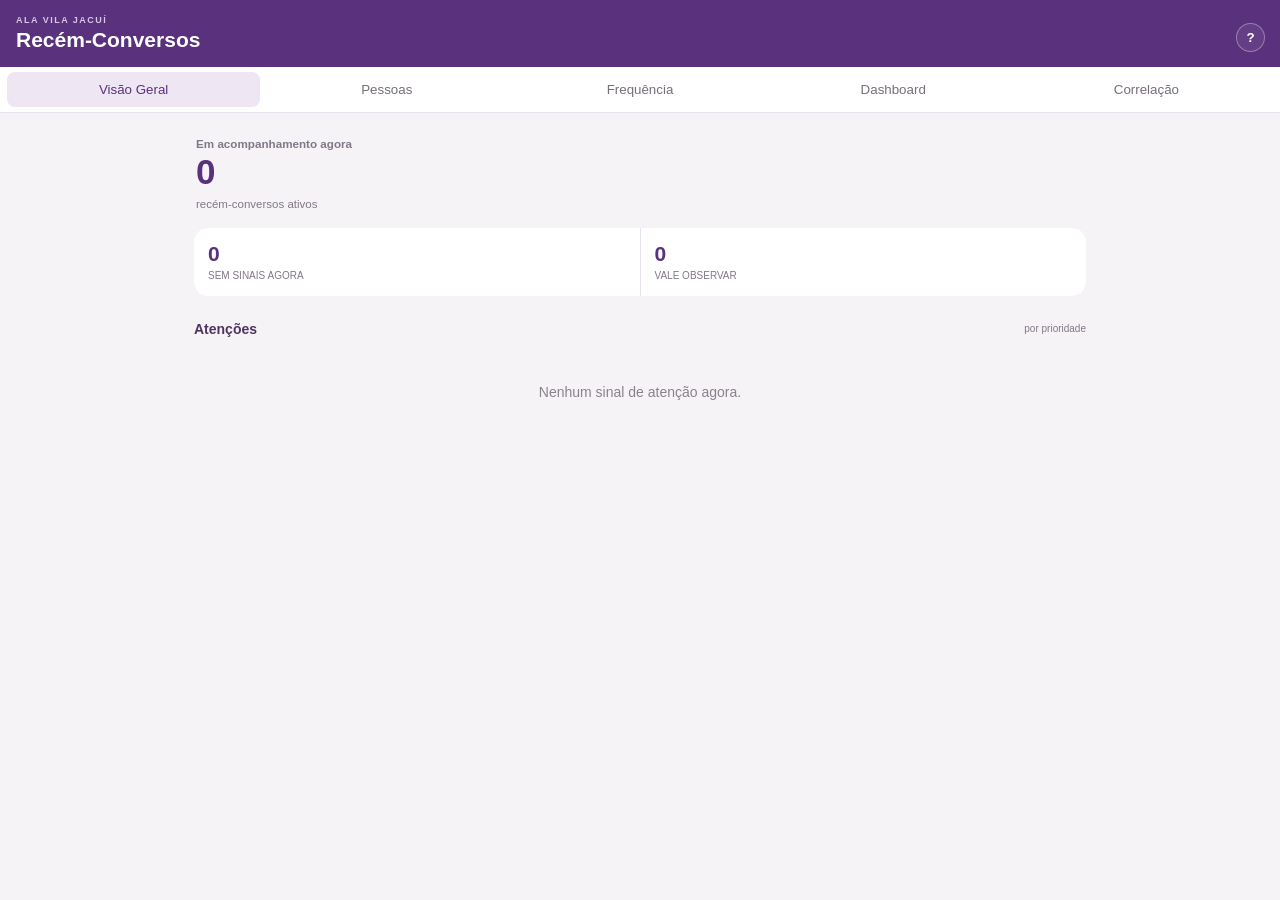
==== app.html @ f85d3e99 "Refresh optimized missionary correlation" ====
<!doctype html><html lang="pt-BR"><head><meta charset="utf-8"><meta name="viewport" content="width=device-width,initial-scale=1,viewport-fit=cover"><title>Vila Jacuí</title><style>:root{--p:#59317c;--p2:#76509a;--ink:#211a26;--muted:#817786;--bg:#f6f3f7;--line:#e9e2ec;--soft:#eee6f3}*{box-sizing:border-box;-webkit-tap-highlight-color:transparent}body{margin:0;color:var(--ink);background:var(--bg);font:14px -apple-system,BlinkMacSystemFont,"SF Pro Text","Segoe UI",sans-serif}.head{position:relative;background:var(--p);color:#fff;padding:calc(15px + env(safe-area-inset-top)) 52px 15px 16px}.ey{font-size:9px;letter-spacing:1.5px;color:#d9c6e8;font-weight:800}.head h1{font-size:21px;margin:3px 0 0}.helpBtn{position:absolute;right:15px;bottom:15px;width:29px;height:29px;border:1px solid #ffffff55;border-radius:50%;background:#ffffff12;color:#fff;font-weight:800}.nav{position:sticky;top:0;z-index:20;display:grid;grid-template-columns:repeat(4,1fr);padding:5px 7px;background:#fffffff2;border-bottom:1px solid var(--line);backdrop-filter:blur(18px)}.nav button{border:0;background:transparent;color:#776d7b;padding:10px 2px;border-radius:8px;font:700 10.5px inherit}.nav button.on{color:var(--p);background:var(--soft)}main{width:min(920px,100%);margin:auto;padding:17px 14px 54px}.view{display:none}.view.on{display:block}.hero{padding:7px 2px 17px}.hero small{display:block;color:var(--muted);font-weight:650}.hero b{display:block;color:var(--p);font-size:35px;line-height:1.05;margin:4px 0}.hero span,.sub{color:var(--muted);font-size:11.5px}.quick{display:grid;grid-template-columns:1fr 1fr;gap:1px;background:var(--line);border-radius:14px;overflow:hidden;margin-bottom:25px}.quick div{background:#fff;padding:14px}.quick b{display:block;color:var(--p);font-size:21px}.quick span{font-size:10px;color:var(--muted)}.title{display:flex;align-items:flex-end;justify-content:space-between;gap:12px;margin:5px 0 14px}.title h2{margin:0;color:var(--p);font-size:24px}.primary,.secondary{border:0;border-radius:10px;padding:11px 14px;font-weight:750}.primary{background:var(--p);color:#fff}.secondary{background:var(--soft);color:var(--p)}.section{margin:25px 0}.sectionHead{display:flex;justify-content:space-between;align-items:center;margin-bottom:9px}.sectionHead h3{font-size:14px;color:#4e345f;margin:0}.sectionHead span{font-size:10px;color:var(--muted)}.attCat{border-top:1px solid var(--line);background:#fff}.attCat:last-child{border-bottom:1px solid var(--line)}.attCat summary{list-style:none;display:flex;align-items:center;justify-content:space-between;padding:13px 11px}.attCat summary::-webkit-details-marker{display:none}.catLeft{display:flex;align-items:center;gap:10px}.catIcon{width:26px;height:26px;border-radius:8px;background:var(--soft);display:grid;place-items:center;color:var(--p);font-size:12px;font-weight:800}.catName{font-weight:750}.catCount{font-size:11px;color:var(--muted)}.attRow{padding:11px 12px 11px 48px;border-top:1px solid #f0ebf2}.attRow b{display:block;font-size:12px}.attRow span{font-size:10.5px;color:#79588e}.search{display:grid;grid-template-columns:1fr 170px;gap:8px;margin-bottom:11px}.search input,.search select,.form input,.form select,.control select{width:100%;border:1px solid #e4dce8;background:#fff;border-radius:10px;min-height:46px;padding:10px 12px;font-size:16px}.people,.freqList{background:#fff;border-radius:14px;overflow:hidden}.person{display:flex;align-items:center;gap:11px;padding:12px;border-bottom:1px solid #f0ebf2}.avatar{width:38px;height:38px;flex:0 0 38px;border-radius:50%;background:var(--soft);color:var(--p);display:grid;place-items:center;font-weight:800;font-size:12px}.personMain{flex:1}.personMain b{display:block}.personMain span{font-size:10.5px;color:var(--muted)}.badge{display:inline-block;margin-top:5px;font-size:9px;padding:3px 6px;border-radius:6px;background:#f3eef6;color:#684b78}.badge.att{background:#f6efe4;color:#805d24}.go{color:#8d7998;font-size:20px}.empty{text-align:center;color:#8a818d;padding:38px 10px}.profileHead{display:flex;align-items:center;gap:13px;padding-bottom:16px}.profileAvatar{width:54px;height:54px;border-radius:50%;background:var(--p);color:#fff;display:grid;place-items:center;font-weight:800;font-size:16px}.profileHead h2{margin:0;color:var(--p);font-size:23px}.profileHead .secondary{margin-left:auto}.freqStrip{display:flex;gap:7px;padding:13px 0;border-top:1px solid var(--line);border-bottom:1px solid var(--line);overflow:auto}.day{min-width:42px;text-align:center}.day small{display:block;font-size:8px;color:var(--muted);margin-bottom:5px}.dot{width:27px;height:27px;margin:auto;border-radius:50%;display:grid;place-items:center;font-size:11px;font-weight:800;background:#eee9f0;color:#8d8490}.dot.y{background:#e8f2eb;color:#34704a}.dot.n{background:#f6eaea;color:#9b4c4c}.row{display:flex;justify-content:space-between;gap:16px;padding:12px 2px;border-bottom:1px solid var(--line);font-size:12px}.row span{color:#7c7280}.form{display:grid;grid-template-columns:1fr 1fr;gap:13px}.field.full{grid-column:1/-1}.field label,.control label{display:block;font-size:10.5px;color:#625668;font-weight:700;margin-bottom:6px}.never{display:flex;gap:8px;align-items:center;margin-top:8px;font-size:11px;color:#604a6c}.never input{width:18px!important;min-height:0!important;height:18px}.actions{grid-column:1/-1;display:flex;gap:8px}.seg{display:grid;grid-template-columns:1fr 1fr;background:#eae3ee;border-radius:10px;padding:3px;margin-bottom:13px}.seg button{border:0;background:transparent;border-radius:8px;padding:9px;color:#6e6472;font-weight:700}.seg button.on{background:#fff;color:var(--p)}.bulk{display:flex;gap:6px;overflow:auto;margin:9px 0}.bulk button{white-space:nowrap;border:0;border-radius:8px;padding:8px 10px;background:var(--soft);color:var(--p);font-weight:700;font-size:10px}.freqPerson{background:#fff;border-bottom:1px solid #f0ebf2;padding:11px 12px}.freqHead{display:flex;align-items:center;gap:9px}.freqHead input{width:18px;height:18px;accent-color:var(--p)}.freqName{flex:1}.freqName b{display:block}.freqName span{font-size:10px;color:var(--muted)}.toggle{display:flex;gap:5px}.toggle button{border:1px solid var(--line);background:#fff;border-radius:8px;padding:7px 9px;color:#655a69;font-size:10px}.toggle button.on{background:var(--soft);color:var(--p);font-weight:800}.freqSave{position:sticky;bottom:7px;padding:7px;background:#f6f3f7ed;border-radius:12px}.freqSave button{width:100%}.analysisHero{display:grid;grid-template-columns:1.2fr .8fr;background:var(--p);color:#fff;border-radius:15px;overflow:hidden;margin-bottom:14px}.analysisHero>div{padding:17px}.analysisHero>div+div{background:#ffffff12}.analysisHero small{font-size:9px;color:#ddcbea}.analysisHero b{display:block;font-size:27px;margin:4px 0}.compare{background:#fff;border-radius:14px;overflow:hidden}.compareRow{display:grid;grid-template-columns:minmax(120px,1fr) 1.2fr;gap:12px;padding:12px;border-bottom:1px solid var(--line);align-items:center}.compareRow b{font-size:11px}.compareRow small{display:block;color:var(--muted);font-size:9px}.barWrap{display:grid;grid-template-columns:1fr 35px;gap:7px;align-items:center}.bar{height:7px;background:#eee8f1;border-radius:7px;overflow:hidden}.bar i{display:block;height:100%;background:var(--p2)}.barWrap strong{font-size:11px;color:var(--p);text-align:right}.trend{margin-top:14px;background:#fff;border-radius:14px;padding:14px}.trend h3{margin:0 0 14px;color:#4e345f;font-size:13px}.chart{height:120px;display:flex;align-items:flex-end;gap:7px;border-bottom:1px solid var(--line)}.col{flex:1;text-align:center}.col i{display:block;width:100%;max-width:34px;margin:auto;background:var(--p2);border-radius:6px 6px 0 0;min-height:3px}.col small{display:block;font-size:8px;color:var(--muted);padding:5px 0}.help p{line-height:1.55;color:#706775}.back{border:0;background:none;color:var(--p);padding:0 0 12px;font-weight:750}@media(max-width:620px){main{padding:14px 12px 46px}.search,.form{grid-template-columns:1fr}.field.full,.actions{grid-column:1}.analysisHero{grid-template-columns:1fr}.compareRow{grid-template-columns:110px 1fr}.actions{position:sticky;bottom:7px;padding:7px;background:#f6f3f7ee}}</style></head><body><header class="head"><div class="ey">ALA VILA JACUÍ</div><h1>Recém-Conversos</h1><button class="helpBtn" onclick="show('help')">?</button></header><nav class="nav"><button data-v="overview" class="on">Visão Geral</button><button data-v="people">Pessoas</button><button data-v="freq">Frequência</button><button data-v="dashboard">Dashboard</button></nav><main><section id="overview" class="view on"></section><section id="people" class="view"></section><section id="freq" class="view"></section><section id="dashboard" class="view"></section><section id="help" class="view help"><div class="title"><div><h2>Como usar</h2><p class="sub">Informação para apoiar a correlação, sem criar uma nova lista de tarefas.</p></div></div><p><b>Visão Geral</b> reúne os sinais de atenção. <b>Pessoas</b> mostra o acompanhamento individual. <b>Frequência</b> registra domingos e templo. <b>Dashboard</b> compara os dados gerais e por organização.</p></section></main><script>const K='vjConversos',ORGS=['Quórum de Élderes','Sociedade de Socorro','Rapazes','Moças','Primária'],MONTHS=['Janeiro','Fevereiro','Março','Abril','Maio','Junho','Julho','Agosto','Setembro','Outubro','Novembro','Dezembro'],FIRST='2026-07-05';let data=[],view='overview',freqMode='sunday';const $=s=>document.querySelector(s),esc=s=>String(s??'').replace(/[&<>"']/g,c=>({'&':'&amp;','<':'&lt;','>':'&gt;','"':'&quot;',"'":'&#39;'}[c]));function load(){try{data=JSON.parse(localStorage.getItem(K)||'[]')}catch{data=[]}}function save(){localStorage.setItem(K,JSON.stringify(data));window.dispatchEvent(new StorageEvent('storage',{key:K,newValue:JSON.stringify(data)}))}function active(){return data.filter(x=>(x.statusMembro||'Ativo')==='Ativo')}function initials(n){return String(n||'?').trim().split(/\s+/).slice(0,2).map(x=>x[0]).join('').toUpperCase()}function sundays(){let a=[],d=new Date(FIRST+'T12:00:00'),now=new Date();while(d<=now){a.push(d.toISOString().slice(0,10));d.setDate(d.getDate()+7)}return a.reverse()}function months(){let a=[],d=new Date(2026,6,1),now=new Date();while(d<=now){a.push(`${d.getFullYear()}-${String(d.getMonth()+1).padStart(2,'0')}`);d.setMonth(d.getMonth()+1)}return a.reverse()}function fmt(s){let [y,m,d]=s.split('-');return`${d}/${m}`}function absence(x){let n=0;for(let s of sundays()){let v=x.frequencia?.[s];if(v==='Faltou')n++;else break}return n}function overdue(x){if(x.nuncaEntrevistado||!x.ultimaEntrevista)return true;return(Date.now()-new Date(x.ultimaEntrevista+'T12:00:00'))/864e5>14}function cats(x){let a=[],n=absence(x);if(n>=2)a.push(['Ausências',`${n} domingos seguidos sem vir`,'A']);if(x.ministradores==='Não possui')a.push(['Ministrador/amigo','Sem ministradores/amigos','M']);if(overdue(x))a.push(['Entrevista/visita',x.nuncaEntrevistado||!x.ultimaEntrevista?'Sem entrevista/visita registrada':'Entrevista/visita há mais de 14 dias','E']);if(x.recomendacao==='Não possui')a.push(['Recomendação','Ainda não possui recomendação','R']);if(x.sacerdocio==='Não recebeu')a.push(['Sacerdócio','Ainda não recebeu o sacerdócio','S']);if(x.chamado==='Não possui')a.push(['Chamado','Ainda não possui chamado','C']);if(x.bencaoPatriarcal==='Não')a.push(['Bênção patriarcal','Ainda não recebeu a bênção patriarcal','B']);return a}function show(v,render=true){view=v;document.querySelectorAll('.view').forEach(x=>x.classList.toggle('on',x.id===v));document.querySelectorAll('.nav button').forEach(x=>x.classList.toggle('on',x.dataset.v===v));if(!render)return;if(v==='overview')renderOverview();if(v==='people')renderPeople();if(v==='freq')renderFreq();if(v==='dashboard')renderDashboard()}document.querySelectorAll('.nav button').forEach(b=>b.onclick=()=>show(b.dataset.v));function renderOverview(){let a=active(),att=a.filter(x=>cats(x).length),order=['Ausências','Ministrador/amigo','Entrevista/visita','Recomendação','Sacerdócio','Chamado','Bênção patriarcal'];$('#overview').innerHTML=`<div class="hero"><small>Em acompanhamento agora</small><b>${a.length}</b><span>recém-conversos ativos</span></div><div class="quick"><div><b>${a.length-att.length}</b><span>SEM SINAIS AGORA</span></div><div><b>${att.length}</b><span>VALE OBSERVAR</span></div></div><div class="section"><div class="sectionHead"><h3>Atenções</h3><span>por prioridade</span></div>${order.map(cat=>{let rows=a.flatMap(x=>cats(x).filter(c=>c[0]===cat).map(c=>({x,c})));if(!rows.length)return'';return`<details class="attCat"><summary><div class="catLeft"><span class="catIcon">${rows[0].c[2]}</span><span class="catName">${cat}</span></div><span class="catCount">${rows.length} ›</span></summary>${rows.map(r=>`<div class="attRow" onclick="openPerson('${esc(r.x.id)}')"><b>${esc(r.x.nome)}</b><span>${esc(r.c[1])}</span></div>`).join('')}</details>`}).join('')||'<div class="empty">Nenhum sinal de atenção agora.</div>'}</div>`}function renderPeople(){$('#people').innerHTML=`<div class="title"><div><h2>Pessoas</h2><p class="sub">Consulte primeiro; edite quando necessário.</p></div><button class="primary" onclick="editPerson()">+ Adicionar</button></div><div class="search"><input id="find" placeholder="Buscar por nome"><select id="org"><option value="">Todas as organizações</option>${ORGS.map(x=>`<option>${x}</option>`).join('')}</select></div><div id="plist" class="people"></div>`;$('#find').oninput=drawList;$('#org').onchange=drawList;drawList()}function drawList(){let n=$('#find').value.toLowerCase(),o=$('#org').value,a=data.filter(x=>(!n||String(x.nome).toLowerCase().includes(n))&&(!o||x.organizacao===o));$('#plist').innerHTML=a.length?a.map(x=>`<div class="person" onclick="openPerson('${esc(x.id)}')"><div class="avatar">${initials(x.nome)}</div><div class="personMain"><b>${esc(x.nome)}</b><span>${esc(x.organizacao||'')}</span><br><i class="badge ${cats(x).length?'att':''}">${cats(x).length?'Vale observar':'Acompanhamento regular'}</i></div><span class="go">›</span></div>`).join(''):'<div class="empty">Nenhuma pessoa encontrada.</div>'}function freqStrip(x){return sundays().slice(0,6).reverse().map(s=>{let v=x.frequencia?.[s];return`<div class="day"><small>${fmt(s)}</small><span class="dot ${v==='Veio'?'y':v==='Faltou'?'n':''}">${v==='Veio'?'✓':v==='Faltou'?'—':'·'}</span></div>`}).join('')}function openPerson(id){let x=data.find(y=>String(y.id)===String(id));if(!x)return;show('people',false);$('#people').innerHTML=`<button class="back" onclick="renderPeople()">‹ Pessoas</button><div class="profileHead"><div class="profileAvatar">${initials(x.nome)}</div><div><h2>${esc(x.nome)}</h2><p class="sub">${esc(x.organizacao||'')}</p></div><button class="secondary" onclick="editPerson('${esc(x.id)}')">Editar</button></div><div class="sectionHead"><h3>Frequência recente</h3><span>últimos domingos</span></div><div class="freqStrip">${freqStrip(x)}</div><div>${[['Status',x.statusMembro||'Ativo'],['Última entrevista/visita',x.nuncaEntrevistado?'Ainda não realizada':x.ultimaEntrevista||'Sem registro'],['Sacerdócio',x.sacerdocio],['Recomendação para o templo',x.recomendacao],['Ministradores/amigos',x.ministradores],['Chamado',x.chamado],['Bênção patriarcal',x.bencaoPatriarcal]].map(r=>`<div class="row"><span>${r[0]}</span><b>${esc(r[1]||'—')}</b></div>`).join('')}</div>`}function sel(id,label,opts,val=''){return`<div class="field"><label>${label}</label><select id="${id}">${opts.map(o=>`<option ${o===val?'selected':''}>${o}</option>`).join('')}</select></div>`}function editPerson(id){let x=id?data.find(y=>String(y.id)===String(id)):null;show('people',false);$('#people').innerHTML=`<button class="back" onclick="renderPeople()">‹ Cancelar</button><div class="title"><div><h2>${x?'Editar pessoa':'Adicionar pessoa'}</h2></div></div><form class="form" id="pf"><div class="field full"><label>Nome completo</label><input id="pn" required value="${esc(x?.nome||'')}"></div>${sel('po','Organização',ORGS,x?.organizacao)}${sel('ps','Status',['Ativo','Inativo'],x?.statusMembro||'Ativo')}<div class="field"><label>Última entrevista/visita</label><input id="pi" type="date" value="${esc(x?.ultimaEntrevista||'')}"><label class="never"><input id="pnever" type="checkbox" ${x?.nuncaEntrevistado||(!x?.ultimaEntrevista)?'checked':''}> Ainda não foi entrevistado(a)/visitado(a)</label></div>${sel('pp','Sacerdócio',['Não se aplica','Recebeu','Não recebeu'],x?.sacerdocio)}${sel('pr','Recomendação para o templo',['Não se aplica','Possui','Não possui'],x?.recomendacao)}${sel('pm','Ministradores/amigos',['Não se aplica','Possui','Não possui'],x?.ministradores)}${sel('pc','Chamado',['Não se aplica','Possui','Não possui'],x?.chamado)}${sel('pb','Bênção patriarcal',['Não se aplica','Sim','Não'],x?.bencaoPatriarcal)}<div class="actions"><button class="primary">Salvar</button><button class="secondary" type="button" onclick="renderPeople()">Cancelar</button></div></form>`;let cb=$('#pnever'),dt=$('#pi');function st(){dt.disabled=cb.checked;if(cb.checked)dt.value=''}cb.onchange=st;dt.onchange=()=>{if(dt.value)cb.checked=false};st();$('#pf').onsubmit=e=>{e.preventDefault();let base=x?{...x}:{id:Date.now().toString(36)+Math.random().toString(36).slice(2,7),frequencia:{},visitaTemplo:{}};Object.assign(base,{nome:$('#pn').value.trim(),organizacao:$('#po').value,statusMembro:$('#ps').value,ultimaEntrevista:cb.checked?'':$('#pi').value,nuncaEntrevistado:cb.checked,sacerdocio:$('#pp').value,recomendacao:$('#pr').value,ministradores:$('#pm').value,chamado:$('#pc').value,bencaoPatriarcal:$('#pb').value});if(x)data[data.indexOf(x)]=base;else data.push(base);save();openPerson(base.id)}}function renderFreq(){let vals=freqMode==='sunday'?sundays():months();$('#freq').innerHTML=`<div class="title"><div><h2>Frequência</h2><p class="sub">Registro rápido, individual ou em grupo.</p></div></div><div class="seg"><button class="${freqMode==='sunday'?'on':''}" onclick="freqMode='sunday';renderFreq()">Domingos</button><button class="${freqMode==='temple'?'on':''}" onclick="freqMode='temple';renderFreq()">Templo</button></div><div class="control"><label>Período</label><select id="period">${vals.map(v=>`<option value="${v}">${freqMode==='sunday'?fmt(v):MONTHS[+v.slice(5)-1]+' '+v.slice(0,4)}</option>`).join('')}</select></div><div class="bulk"><button onclick="selectAll(true)">Selecionar todos</button><button onclick="selectAll(false)">Limpar</button>${freqMode==='sunday'?'<button onclick="bulkMark(\'Veio\')">Marcar Veio</button><button onclick="bulkMark(\'Faltou\')">Marcar Faltou</button>':'<button onclick="bulkMark(\'Foi\')">Marcar Foi</button><button onclick="bulkMark(\'Não foi\')">Marcar Não foi</button>'}</div><div id="flist" class="freqList"></div><div class="freqSave"><button class="primary" onclick="saveFreq()">Salvar alterações</button></div>`;$('#period').onchange=drawFreq;drawFreq()}function drawFreq(){let p=$('#period').value;$('#flist').innerHTML=active().map(x=>{let v=freqMode==='sunday'?x.frequencia?.[p]:x.visitaTemplo?.[p],opts=freqMode==='sunday'?['Veio','Faltou']:['Foi','Não foi'];return`<div class="freqPerson" data-id="${esc(x.id)}" data-value="${esc(v||'')}"><div class="freqHead"><input type="checkbox" class="pick"><div class="freqName"><b>${esc(x.nome)}</b><span>${esc(x.organizacao||'')}</span></div><div class="toggle">${opts.map(o=>`<button class="${v===o?'on':''}" onclick="mark(this,'${o}')">${o}</button>`).join('')}</div></div></div>`}).join('')}function mark(b,v){let c=b.closest('.freqPerson');c.dataset.value=c.dataset.value===v?'':v;c.querySelectorAll('.toggle button').forEach(x=>x.classList.toggle('on',x.textContent===c.dataset.value))}function selectAll(v){document.querySelectorAll('.pick').forEach(x=>x.checked=v)}function bulkMark(v){document.querySelectorAll('.freqPerson').forEach(c=>{if(c.querySelector('.pick').checked){c.dataset.value=v;c.querySelectorAll('.toggle button').forEach(x=>x.classList.toggle('on',x.textContent===v))}})}function saveFreq(){let p=$('#period').value;document.querySelectorAll('.freqPerson').forEach(c=>{let x=data.find(y=>String(y.id)===c.dataset.id);if(freqMode==='sunday'){x.frequencia=x.frequencia||{};if(c.dataset.value)x.frequencia[p]=c.dataset.value;else delete x.frequencia[p]}else{x.visitaTemplo=x.visitaTemplo||{};if(c.dataset.value)x.visitaTemplo[p]=c.dataset.value;else delete x.visitaTemplo[p]}});save();let b=$('.freqSave button');b.textContent='Salvo ✓';setTimeout(()=>b.textContent='Salvar alterações',900)}function rate(g,ss){let r=0,t=0;g.forEach(x=>ss.forEach(s=>{let v=x.frequencia?.[s];if(v==='Veio'||v==='Faltou'){t++;if(v==='Veio')r++}}));return{r,t,p:t?Math.round(r/t*100):0}}function renderDashboard(){let a=active(),ss=sundays().slice(0,6),all=rate(a,ss),latest=ss[0],lw=rate(a,latest?[latest]:[]),rows=ORGS.map(o=>{let g=a.filter(x=>x.organizacao===o);return{o,g,r:rate(g,ss)}}).filter(x=>x.g.length);$('#dashboard').innerHTML=`<div class="title"><div><h2>Dashboard</h2><p class="sub">Geral e organizações lado a lado.</p></div></div><div class="analysisHero"><div><small>FREQUÊNCIA GERAL · 6 SEMANAS</small><b>${all.p}%</b><span>${all.r} presenças em ${all.t} registros</span></div><div><small>ÚLTIMO DOMINGO${latest?' · '+fmt(latest):''}</small><b>${lw.p}%</b><span>${lw.r} de ${lw.t} registros</span></div></div><div class="section"><div class="sectionHead"><h3>Geral × organizações</h3><span>6 semanas</span></div><div class="compare">${[{o:'Geral',g:a,r:all},...rows].map(x=>`<div class="compareRow"><div><b>${x.o}</b><small>${x.g.length} pessoas</small></div><div class="barWrap"><div class="bar"><i style="width:${x.r.p}%"></i></div><strong>${x.r.p}%</strong></div></div>`).join('')}</div></div><div class="trend"><h3>Evolução geral por domingo</h3><div class="chart">${ss.slice().reverse().map(s=>{let r=rate(a,[s]);return`<div class="col"><i style="height:${Math.max(3,r.p)}px"></i><small>${fmt(s)}</small></div>`}).join('')}</div></div>`}window.vjApplyCloudData=()=>{load();show(view)};load();renderOverview();</script><script src="missionary-correlation.js?v=14770c4"></script></body></html>
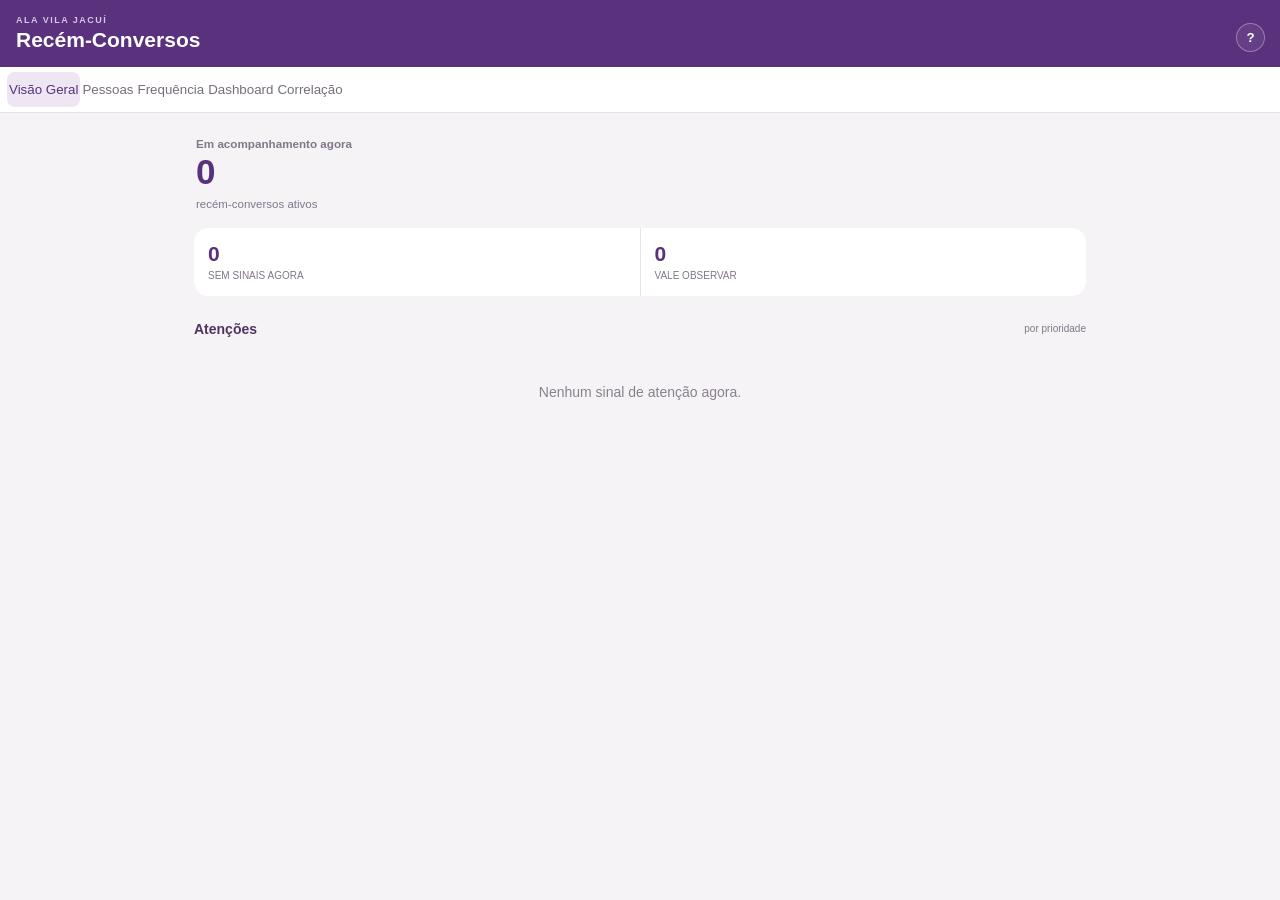
==== commit 81a69b3e: "Refresh single-line mobile navigation" ====
--- a/app.html
+++ b/app.html
@@ -1 +1 @@
-<!doctype html><html lang="pt-BR"><head><meta charset="utf-8"><meta name="viewport" content="width=device-width,initial-scale=1,viewport-fit=cover"><title>Vila Jacuí</title><style>:root{--p:#59317c;--p2:#76509a;--ink:#211a26;--muted:#817786;--bg:#f6f3f7;--line:#e9e2ec;--soft:#eee6f3}*{box-sizing:border-box;-webkit-tap-highlight-color:transparent}body{margin:0;color:var(--ink);background:var(--bg);font:14px -apple-system,BlinkMacSystemFont,"SF Pro Text","Segoe UI",sans-serif}.head{position:relative;background:var(--p);color:#fff;padding:calc(15px + env(safe-area-inset-top)) 52px 15px 16px}.ey{font-size:9px;letter-spacing:1.5px;color:#d9c6e8;font-weight:800}.head h1{font-size:21px;margin:3px 0 0}.helpBtn{position:absolute;right:15px;bottom:15px;width:29px;height:29px;border:1px solid #ffffff55;border-radius:50%;background:#ffffff12;color:#fff;font-weight:800}.nav{position:sticky;top:0;z-index:20;display:grid;grid-template-columns:repeat(4,1fr);padding:5px 7px;background:#fffffff2;border-bottom:1px solid var(--line);backdrop-filter:blur(18px)}.nav button{border:0;background:transparent;color:#776d7b;padding:10px 2px;border-radius:8px;font:700 10.5px inherit}.nav button.on{color:var(--p);background:var(--soft)}main{width:min(920px,100%);margin:auto;padding:17px 14px 54px}.view{display:none}.view.on{display:block}.hero{padding:7px 2px 17px}.hero small{display:block;color:var(--muted);font-weight:650}.hero b{display:block;color:var(--p);font-size:35px;line-height:1.05;margin:4px 0}.hero span,.sub{color:var(--muted);font-size:11.5px}.quick{display:grid;grid-template-columns:1fr 1fr;gap:1px;background:var(--line);border-radius:14px;overflow:hidden;margin-bottom:25px}.quick div{background:#fff;padding:14px}.quick b{display:block;color:var(--p);font-size:21px}.quick span{font-size:10px;color:var(--muted)}.title{display:flex;align-items:flex-end;justify-content:space-between;gap:12px;margin:5px 0 14px}.title h2{margin:0;color:var(--p);font-size:24px}.primary,.secondary{border:0;border-radius:10px;padding:11px 14px;font-weight:750}.primary{background:var(--p);color:#fff}.secondary{background:var(--soft);color:var(--p)}.section{margin:25px 0}.sectionHead{display:flex;justify-content:space-between;align-items:center;margin-bottom:9px}.sectionHead h3{font-size:14px;color:#4e345f;margin:0}.sectionHead span{font-size:10px;color:var(--muted)}.attCat{border-top:1px solid var(--line);background:#fff}.attCat:last-child{border-bottom:1px solid var(--line)}.attCat summary{list-style:none;display:flex;align-items:center;justify-content:space-between;padding:13px 11px}.attCat summary::-webkit-details-marker{display:none}.catLeft{display:flex;align-items:center;gap:10px}.catIcon{width:26px;height:26px;border-radius:8px;background:var(--soft);display:grid;place-items:center;color:var(--p);font-size:12px;font-weight:800}.catName{font-weight:750}.catCount{font-size:11px;color:var(--muted)}.attRow{padding:11px 12px 11px 48px;border-top:1px solid #f0ebf2}.attRow b{display:block;font-size:12px}.attRow span{font-size:10.5px;color:#79588e}.search{display:grid;grid-template-columns:1fr 170px;gap:8px;margin-bottom:11px}.search input,.search select,.form input,.form select,.control select{width:100%;border:1px solid #e4dce8;background:#fff;border-radius:10px;min-height:46px;padding:10px 12px;font-size:16px}.people,.freqList{background:#fff;border-radius:14px;overflow:hidden}.person{display:flex;align-items:center;gap:11px;padding:12px;border-bottom:1px solid #f0ebf2}.avatar{width:38px;height:38px;flex:0 0 38px;border-radius:50%;background:var(--soft);color:var(--p);display:grid;place-items:center;font-weight:800;font-size:12px}.personMain{flex:1}.personMain b{display:block}.personMain span{font-size:10.5px;color:var(--muted)}.badge{display:inline-block;margin-top:5px;font-size:9px;padding:3px 6px;border-radius:6px;background:#f3eef6;color:#684b78}.badge.att{background:#f6efe4;color:#805d24}.go{color:#8d7998;font-size:20px}.empty{text-align:center;color:#8a818d;padding:38px 10px}.profileHead{display:flex;align-items:center;gap:13px;padding-bottom:16px}.profileAvatar{width:54px;height:54px;border-radius:50%;background:var(--p);color:#fff;display:grid;place-items:center;font-weight:800;font-size:16px}.profileHead h2{margin:0;color:var(--p);font-size:23px}.profileHead .secondary{margin-left:auto}.freqStrip{display:flex;gap:7px;padding:13px 0;border-top:1px solid var(--line);border-bottom:1px solid var(--line);overflow:auto}.day{min-width:42px;text-align:center}.day small{display:block;font-size:8px;color:var(--muted);margin-bottom:5px}.dot{width:27px;height:27px;margin:auto;border-radius:50%;display:grid;place-items:center;font-size:11px;font-weight:800;background:#eee9f0;color:#8d8490}.dot.y{background:#e8f2eb;color:#34704a}.dot.n{background:#f6eaea;color:#9b4c4c}.row{display:flex;justify-content:space-between;gap:16px;padding:12px 2px;border-bottom:1px solid var(--line);font-size:12px}.row span{color:#7c7280}.form{display:grid;grid-template-columns:1fr 1fr;gap:13px}.field.full{grid-column:1/-1}.field label,.control label{display:block;font-size:10.5px;color:#625668;font-weight:700;margin-bottom:6px}.never{display:flex;gap:8px;align-items:center;margin-top:8px;font-size:11px;color:#604a6c}.never input{width:18px!important;min-height:0!important;height:18px}.actions{grid-column:1/-1;display:flex;gap:8px}.seg{display:grid;grid-template-columns:1fr 1fr;background:#eae3ee;border-radius:10px;padding:3px;margin-bottom:13px}.seg button{border:0;background:transparent;border-radius:8px;padding:9px;color:#6e6472;font-weight:700}.seg button.on{background:#fff;color:var(--p)}.bulk{display:flex;gap:6px;overflow:auto;margin:9px 0}.bulk button{white-space:nowrap;border:0;border-radius:8px;padding:8px 10px;background:var(--soft);color:var(--p);font-weight:700;font-size:10px}.freqPerson{background:#fff;border-bottom:1px solid #f0ebf2;padding:11px 12px}.freqHead{display:flex;align-items:center;gap:9px}.freqHead input{width:18px;height:18px;accent-color:var(--p)}.freqName{flex:1}.freqName b{display:block}.freqName span{font-size:10px;color:var(--muted)}.toggle{display:flex;gap:5px}.toggle button{border:1px solid var(--line);background:#fff;border-radius:8px;padding:7px 9px;color:#655a69;font-size:10px}.toggle button.on{background:var(--soft);color:var(--p);font-weight:800}.freqSave{position:sticky;bottom:7px;padding:7px;background:#f6f3f7ed;border-radius:12px}.freqSave button{width:100%}.analysisHero{display:grid;grid-template-columns:1.2fr .8fr;background:var(--p);color:#fff;border-radius:15px;overflow:hidden;margin-bottom:14px}.analysisHero>div{padding:17px}.analysisHero>div+div{background:#ffffff12}.analysisHero small{font-size:9px;color:#ddcbea}.analysisHero b{display:block;font-size:27px;margin:4px 0}.compare{background:#fff;border-radius:14px;overflow:hidden}.compareRow{display:grid;grid-template-columns:minmax(120px,1fr) 1.2fr;gap:12px;padding:12px;border-bottom:1px solid var(--line);align-items:center}.compareRow b{font-size:11px}.compareRow small{display:block;color:var(--muted);font-size:9px}.barWrap{display:grid;grid-template-columns:1fr 35px;gap:7px;align-items:center}.bar{height:7px;background:#eee8f1;border-radius:7px;overflow:hidden}.bar i{display:block;height:100%;background:var(--p2)}.barWrap strong{font-size:11px;color:var(--p);text-align:right}.trend{margin-top:14px;background:#fff;border-radius:14px;padding:14px}.trend h3{margin:0 0 14px;color:#4e345f;font-size:13px}.chart{height:120px;display:flex;align-items:flex-end;gap:7px;border-bottom:1px solid var(--line)}.col{flex:1;text-align:center}.col i{display:block;width:100%;max-width:34px;margin:auto;background:var(--p2);border-radius:6px 6px 0 0;min-height:3px}.col small{display:block;font-size:8px;color:var(--muted);padding:5px 0}.help p{line-height:1.55;color:#706775}.back{border:0;background:none;color:var(--p);padding:0 0 12px;font-weight:750}@media(max-width:620px){main{padding:14px 12px 46px}.search,.form{grid-template-columns:1fr}.field.full,.actions{grid-column:1}.analysisHero{grid-template-columns:1fr}.compareRow{grid-template-columns:110px 1fr}.actions{position:sticky;bottom:7px;padding:7px;background:#f6f3f7ee}}</style></head><body><header class="head"><div class="ey">ALA VILA JACUÍ</div><h1>Recém-Conversos</h1><button class="helpBtn" onclick="show('help')">?</button></header><nav class="nav"><button data-v="overview" class="on">Visão Geral</button><button data-v="people">Pessoas</button><button data-v="freq">Frequência</button><button data-v="dashboard">Dashboard</button></nav><main><section id="overview" class="view on"></section><section id="people" class="view"></section><section id="freq" class="view"></section><section id="dashboard" class="view"></section><section id="help" class="view help"><div class="title"><div><h2>Como usar</h2><p class="sub">Informação para apoiar a correlação, sem criar uma nova lista de tarefas.</p></div></div><p><b>Visão Geral</b> reúne os sinais de atenção. <b>Pessoas</b> mostra o acompanhamento individual. <b>Frequência</b> registra domingos e templo. <b>Dashboard</b> compara os dados gerais e por organização.</p></section></main><script>const K='vjConversos',ORGS=['Quórum de Élderes','Sociedade de Socorro','Rapazes','Moças','Primária'],MONTHS=['Janeiro','Fevereiro','Março','Abril','Maio','Junho','Julho','Agosto','Setembro','Outubro','Novembro','Dezembro'],FIRST='2026-07-05';let data=[],view='overview',freqMode='sunday';const $=s=>document.querySelector(s),esc=s=>String(s??'').replace(/[&<>"']/g,c=>({'&':'&amp;','<':'&lt;','>':'&gt;','"':'&quot;',"'":'&#39;'}[c]));function load(){try{data=JSON.parse(localStorage.getItem(K)||'[]')}catch{data=[]}}function save(){localStorage.setItem(K,JSON.stringify(data));window.dispatchEvent(new StorageEvent('storage',{key:K,newValue:JSON.stringify(data)}))}function active(){return data.filter(x=>(x.statusMembro||'Ativo')==='Ativo')}function initials(n){return String(n||'?').trim().split(/\s+/).slice(0,2).map(x=>x[0]).join('').toUpperCase()}function sundays(){let a=[],d=new Date(FIRST+'T12:00:00'),now=new Date();while(d<=now){a.push(d.toISOString().slice(0,10));d.setDate(d.getDate()+7)}return a.reverse()}function months(){let a=[],d=new Date(2026,6,1),now=new Date();while(d<=now){a.push(`${d.getFullYear()}-${String(d.getMonth()+1).padStart(2,'0')}`);d.setMonth(d.getMonth()+1)}return a.reverse()}function fmt(s){let [y,m,d]=s.split('-');return`${d}/${m}`}function absence(x){let n=0;for(let s of sundays()){let v=x.frequencia?.[s];if(v==='Faltou')n++;else break}return n}function overdue(x){if(x.nuncaEntrevistado||!x.ultimaEntrevista)return true;return(Date.now()-new Date(x.ultimaEntrevista+'T12:00:00'))/864e5>14}function cats(x){let a=[],n=absence(x);if(n>=2)a.push(['Ausências',`${n} domingos seguidos sem vir`,'A']);if(x.ministradores==='Não possui')a.push(['Ministrador/amigo','Sem ministradores/amigos','M']);if(overdue(x))a.push(['Entrevista/visita',x.nuncaEntrevistado||!x.ultimaEntrevista?'Sem entrevista/visita registrada':'Entrevista/visita há mais de 14 dias','E']);if(x.recomendacao==='Não possui')a.push(['Recomendação','Ainda não possui recomendação','R']);if(x.sacerdocio==='Não recebeu')a.push(['Sacerdócio','Ainda não recebeu o sacerdócio','S']);if(x.chamado==='Não possui')a.push(['Chamado','Ainda não possui chamado','C']);if(x.bencaoPatriarcal==='Não')a.push(['Bênção patriarcal','Ainda não recebeu a bênção patriarcal','B']);return a}function show(v,render=true){view=v;document.querySelectorAll('.view').forEach(x=>x.classList.toggle('on',x.id===v));document.querySelectorAll('.nav button').forEach(x=>x.classList.toggle('on',x.dataset.v===v));if(!render)return;if(v==='overview')renderOverview();if(v==='people')renderPeople();if(v==='freq')renderFreq();if(v==='dashboard')renderDashboard()}document.querySelectorAll('.nav button').forEach(b=>b.onclick=()=>show(b.dataset.v));function renderOverview(){let a=active(),att=a.filter(x=>cats(x).length),order=['Ausências','Ministrador/amigo','Entrevista/visita','Recomendação','Sacerdócio','Chamado','Bênção patriarcal'];$('#overview').innerHTML=`<div class="hero"><small>Em acompanhamento agora</small><b>${a.length}</b><span>recém-conversos ativos</span></div><div class="quick"><div><b>${a.length-att.length}</b><span>SEM SINAIS AGORA</span></div><div><b>${att.length}</b><span>VALE OBSERVAR</span></div></div><div class="section"><div class="sectionHead"><h3>Atenções</h3><span>por prioridade</span></div>${order.map(cat=>{let rows=a.flatMap(x=>cats(x).filter(c=>c[0]===cat).map(c=>({x,c})));if(!rows.length)return'';return`<details class="attCat"><summary><div class="catLeft"><span class="catIcon">${rows[0].c[2]}</span><span class="catName">${cat}</span></div><span class="catCount">${rows.length} ›</span></summary>${rows.map(r=>`<div class="attRow" onclick="openPerson('${esc(r.x.id)}')"><b>${esc(r.x.nome)}</b><span>${esc(r.c[1])}</span></div>`).join('')}</details>`}).join('')||'<div class="empty">Nenhum sinal de atenção agora.</div>'}</div>`}function renderPeople(){$('#people').innerHTML=`<div class="title"><div><h2>Pessoas</h2><p class="sub">Consulte primeiro; edite quando necessário.</p></div><button class="primary" onclick="editPerson()">+ Adicionar</button></div><div class="search"><input id="find" placeholder="Buscar por nome"><select id="org"><option value="">Todas as organizações</option>${ORGS.map(x=>`<option>${x}</option>`).join('')}</select></div><div id="plist" class="people"></div>`;$('#find').oninput=drawList;$('#org').onchange=drawList;drawList()}function drawList(){let n=$('#find').value.toLowerCase(),o=$('#org').value,a=data.filter(x=>(!n||String(x.nome).toLowerCase().includes(n))&&(!o||x.organizacao===o));$('#plist').innerHTML=a.length?a.map(x=>`<div class="person" onclick="openPerson('${esc(x.id)}')"><div class="avatar">${initials(x.nome)}</div><div class="personMain"><b>${esc(x.nome)}</b><span>${esc(x.organizacao||'')}</span><br><i class="badge ${cats(x).length?'att':''}">${cats(x).length?'Vale observar':'Acompanhamento regular'}</i></div><span class="go">›</span></div>`).join(''):'<div class="empty">Nenhuma pessoa encontrada.</div>'}function freqStrip(x){return sundays().slice(0,6).reverse().map(s=>{let v=x.frequencia?.[s];return`<div class="day"><small>${fmt(s)}</small><span class="dot ${v==='Veio'?'y':v==='Faltou'?'n':''}">${v==='Veio'?'✓':v==='Faltou'?'—':'·'}</span></div>`}).join('')}function openPerson(id){let x=data.find(y=>String(y.id)===String(id));if(!x)return;show('people',false);$('#people').innerHTML=`<button class="back" onclick="renderPeople()">‹ Pessoas</button><div class="profileHead"><div class="profileAvatar">${initials(x.nome)}</div><div><h2>${esc(x.nome)}</h2><p class="sub">${esc(x.organizacao||'')}</p></div><button class="secondary" onclick="editPerson('${esc(x.id)}')">Editar</button></div><div class="sectionHead"><h3>Frequência recente</h3><span>últimos domingos</span></div><div class="freqStrip">${freqStrip(x)}</div><div>${[['Status',x.statusMembro||'Ativo'],['Última entrevista/visita',x.nuncaEntrevistado?'Ainda não realizada':x.ultimaEntrevista||'Sem registro'],['Sacerdócio',x.sacerdocio],['Recomendação para o templo',x.recomendacao],['Ministradores/amigos',x.ministradores],['Chamado',x.chamado],['Bênção patriarcal',x.bencaoPatriarcal]].map(r=>`<div class="row"><span>${r[0]}</span><b>${esc(r[1]||'—')}</b></div>`).join('')}</div>`}function sel(id,label,opts,val=''){return`<div class="field"><label>${label}</label><select id="${id}">${opts.map(o=>`<option ${o===val?'selected':''}>${o}</option>`).join('')}</select></div>`}function editPerson(id){let x=id?data.find(y=>String(y.id)===String(id)):null;show('people',false);$('#people').innerHTML=`<button class="back" onclick="renderPeople()">‹ Cancelar</button><div class="title"><div><h2>${x?'Editar pessoa':'Adicionar pessoa'}</h2></div></div><form class="form" id="pf"><div class="field full"><label>Nome completo</label><input id="pn" required value="${esc(x?.nome||'')}"></div>${sel('po','Organização',ORGS,x?.organizacao)}${sel('ps','Status',['Ativo','Inativo'],x?.statusMembro||'Ativo')}<div class="field"><label>Última entrevista/visita</label><input id="pi" type="date" value="${esc(x?.ultimaEntrevista||'')}"><label class="never"><input id="pnever" type="checkbox" ${x?.nuncaEntrevistado||(!x?.ultimaEntrevista)?'checked':''}> Ainda não foi entrevistado(a)/visitado(a)</label></div>${sel('pp','Sacerdócio',['Não se aplica','Recebeu','Não recebeu'],x?.sacerdocio)}${sel('pr','Recomendação para o templo',['Não se aplica','Possui','Não possui'],x?.recomendacao)}${sel('pm','Ministradores/amigos',['Não se aplica','Possui','Não possui'],x?.ministradores)}${sel('pc','Chamado',['Não se aplica','Possui','Não possui'],x?.chamado)}${sel('pb','Bênção patriarcal',['Não se aplica','Sim','Não'],x?.bencaoPatriarcal)}<div class="actions"><button class="primary">Salvar</button><button class="secondary" type="button" onclick="renderPeople()">Cancelar</button></div></form>`;let cb=$('#pnever'),dt=$('#pi');function st(){dt.disabled=cb.checked;if(cb.checked)dt.value=''}cb.onchange=st;dt.onchange=()=>{if(dt.value)cb.checked=false};st();$('#pf').onsubmit=e=>{e.preventDefault();let base=x?{...x}:{id:Date.now().toString(36)+Math.random().toString(36).slice(2,7),frequencia:{},visitaTemplo:{}};Object.assign(base,{nome:$('#pn').value.trim(),organizacao:$('#po').value,statusMembro:$('#ps').value,ultimaEntrevista:cb.checked?'':$('#pi').value,nuncaEntrevistado:cb.checked,sacerdocio:$('#pp').value,recomendacao:$('#pr').value,ministradores:$('#pm').value,chamado:$('#pc').value,bencaoPatriarcal:$('#pb').value});if(x)data[data.indexOf(x)]=base;else data.push(base);save();openPerson(base.id)}}function renderFreq(){let vals=freqMode==='sunday'?sundays():months();$('#freq').innerHTML=`<div class="title"><div><h2>Frequência</h2><p class="sub">Registro rápido, individual ou em grupo.</p></div></div><div class="seg"><button class="${freqMode==='sunday'?'on':''}" onclick="freqMode='sunday';renderFreq()">Domingos</button><button class="${freqMode==='temple'?'on':''}" onclick="freqMode='temple';renderFreq()">Templo</button></div><div class="control"><label>Período</label><select id="period">${vals.map(v=>`<option value="${v}">${freqMode==='sunday'?fmt(v):MONTHS[+v.slice(5)-1]+' '+v.slice(0,4)}</option>`).join('')}</select></div><div class="bulk"><button onclick="selectAll(true)">Selecionar todos</button><button onclick="selectAll(false)">Limpar</button>${freqMode==='sunday'?'<button onclick="bulkMark(\'Veio\')">Marcar Veio</button><button onclick="bulkMark(\'Faltou\')">Marcar Faltou</button>':'<button onclick="bulkMark(\'Foi\')">Marcar Foi</button><button onclick="bulkMark(\'Não foi\')">Marcar Não foi</button>'}</div><div id="flist" class="freqList"></div><div class="freqSave"><button class="primary" onclick="saveFreq()">Salvar alterações</button></div>`;$('#period').onchange=drawFreq;drawFreq()}function drawFreq(){let p=$('#period').value;$('#flist').innerHTML=active().map(x=>{let v=freqMode==='sunday'?x.frequencia?.[p]:x.visitaTemplo?.[p],opts=freqMode==='sunday'?['Veio','Faltou']:['Foi','Não foi'];return`<div class="freqPerson" data-id="${esc(x.id)}" data-value="${esc(v||'')}"><div class="freqHead"><input type="checkbox" class="pick"><div class="freqName"><b>${esc(x.nome)}</b><span>${esc(x.organizacao||'')}</span></div><div class="toggle">${opts.map(o=>`<button class="${v===o?'on':''}" onclick="mark(this,'${o}')">${o}</button>`).join('')}</div></div></div>`}).join('')}function mark(b,v){let c=b.closest('.freqPerson');c.dataset.value=c.dataset.value===v?'':v;c.querySelectorAll('.toggle button').forEach(x=>x.classList.toggle('on',x.textContent===c.dataset.value))}function selectAll(v){document.querySelectorAll('.pick').forEach(x=>x.checked=v)}function bulkMark(v){document.querySelectorAll('.freqPerson').forEach(c=>{if(c.querySelector('.pick').checked){c.dataset.value=v;c.querySelectorAll('.toggle button').forEach(x=>x.classList.toggle('on',x.textContent===v))}})}function saveFreq(){let p=$('#period').value;document.querySelectorAll('.freqPerson').forEach(c=>{let x=data.find(y=>String(y.id)===c.dataset.id);if(freqMode==='sunday'){x.frequencia=x.frequencia||{};if(c.dataset.value)x.frequencia[p]=c.dataset.value;else delete x.frequencia[p]}else{x.visitaTemplo=x.visitaTemplo||{};if(c.dataset.value)x.visitaTemplo[p]=c.dataset.value;else delete x.visitaTemplo[p]}});save();let b=$('.freqSave button');b.textContent='Salvo ✓';setTimeout(()=>b.textContent='Salvar alterações',900)}function rate(g,ss){let r=0,t=0;g.forEach(x=>ss.forEach(s=>{let v=x.frequencia?.[s];if(v==='Veio'||v==='Faltou'){t++;if(v==='Veio')r++}}));return{r,t,p:t?Math.round(r/t*100):0}}function renderDashboard(){let a=active(),ss=sundays().slice(0,6),all=rate(a,ss),latest=ss[0],lw=rate(a,latest?[latest]:[]),rows=ORGS.map(o=>{let g=a.filter(x=>x.organizacao===o);return{o,g,r:rate(g,ss)}}).filter(x=>x.g.length);$('#dashboard').innerHTML=`<div class="title"><div><h2>Dashboard</h2><p class="sub">Geral e organizações lado a lado.</p></div></div><div class="analysisHero"><div><small>FREQUÊNCIA GERAL · 6 SEMANAS</small><b>${all.p}%</b><span>${all.r} presenças em ${all.t} registros</span></div><div><small>ÚLTIMO DOMINGO${latest?' · '+fmt(latest):''}</small><b>${lw.p}%</b><span>${lw.r} de ${lw.t} registros</span></div></div><div class="section"><div class="sectionHead"><h3>Geral × organizações</h3><span>6 semanas</span></div><div class="compare">${[{o:'Geral',g:a,r:all},...rows].map(x=>`<div class="compareRow"><div><b>${x.o}</b><small>${x.g.length} pessoas</small></div><div class="barWrap"><div class="bar"><i style="width:${x.r.p}%"></i></div><strong>${x.r.p}%</strong></div></div>`).join('')}</div></div><div class="trend"><h3>Evolução geral por domingo</h3><div class="chart">${ss.slice().reverse().map(s=>{let r=rate(a,[s]);return`<div class="col"><i style="height:${Math.max(3,r.p)}px"></i><small>${fmt(s)}</small></div>`}).join('')}</div></div>`}window.vjApplyCloudData=()=>{load();show(view)};load();renderOverview();</script><script src="missionary-correlation.js?v=14770c4"></script></body></html>+<!doctype html><html lang="pt-BR"><head><meta charset="utf-8"><meta name="viewport" content="width=device-width,initial-scale=1,viewport-fit=cover"><title>Vila Jacuí</title><style>:root{--p:#59317c;--p2:#76509a;--ink:#211a26;--muted:#817786;--bg:#f6f3f7;--line:#e9e2ec;--soft:#eee6f3}*{box-sizing:border-box;-webkit-tap-highlight-color:transparent}body{margin:0;color:var(--ink);background:var(--bg);font:14px -apple-system,BlinkMacSystemFont,"SF Pro Text","Segoe UI",sans-serif}.head{position:relative;background:var(--p);color:#fff;padding:calc(15px + env(safe-area-inset-top)) 52px 15px 16px}.ey{font-size:9px;letter-spacing:1.5px;color:#d9c6e8;font-weight:800}.head h1{font-size:21px;margin:3px 0 0}.helpBtn{position:absolute;right:15px;bottom:15px;width:29px;height:29px;border:1px solid #ffffff55;border-radius:50%;background:#ffffff12;color:#fff;font-weight:800}.nav{position:sticky;top:0;z-index:20;display:grid;grid-template-columns:repeat(4,1fr);padding:5px 7px;background:#fffffff2;border-bottom:1px solid var(--line);backdrop-filter:blur(18px)}.nav button{border:0;background:transparent;color:#776d7b;padding:10px 2px;border-radius:8px;font:700 10.5px inherit}.nav button.on{color:var(--p);background:var(--soft)}main{width:min(920px,100%);margin:auto;padding:17px 14px 54px}.view{display:none}.view.on{display:block}.hero{padding:7px 2px 17px}.hero small{display:block;color:var(--muted);font-weight:650}.hero b{display:block;color:var(--p);font-size:35px;line-height:1.05;margin:4px 0}.hero span,.sub{color:var(--muted);font-size:11.5px}.quick{display:grid;grid-template-columns:1fr 1fr;gap:1px;background:var(--line);border-radius:14px;overflow:hidden;margin-bottom:25px}.quick div{background:#fff;padding:14px}.quick b{display:block;color:var(--p);font-size:21px}.quick span{font-size:10px;color:var(--muted)}.title{display:flex;align-items:flex-end;justify-content:space-between;gap:12px;margin:5px 0 14px}.title h2{margin:0;color:var(--p);font-size:24px}.primary,.secondary{border:0;border-radius:10px;padding:11px 14px;font-weight:750}.primary{background:var(--p);color:#fff}.secondary{background:var(--soft);color:var(--p)}.section{margin:25px 0}.sectionHead{display:flex;justify-content:space-between;align-items:center;margin-bottom:9px}.sectionHead h3{font-size:14px;color:#4e345f;margin:0}.sectionHead span{font-size:10px;color:var(--muted)}.attCat{border-top:1px solid var(--line);background:#fff}.attCat:last-child{border-bottom:1px solid var(--line)}.attCat summary{list-style:none;display:flex;align-items:center;justify-content:space-between;padding:13px 11px}.attCat summary::-webkit-details-marker{display:none}.catLeft{display:flex;align-items:center;gap:10px}.catIcon{width:26px;height:26px;border-radius:8px;background:var(--soft);display:grid;place-items:center;color:var(--p);font-size:12px;font-weight:800}.catName{font-weight:750}.catCount{font-size:11px;color:var(--muted)}.attRow{padding:11px 12px 11px 48px;border-top:1px solid #f0ebf2}.attRow b{display:block;font-size:12px}.attRow span{font-size:10.5px;color:#79588e}.search{display:grid;grid-template-columns:1fr 170px;gap:8px;margin-bottom:11px}.search input,.search select,.form input,.form select,.control select{width:100%;border:1px solid #e4dce8;background:#fff;border-radius:10px;min-height:46px;padding:10px 12px;font-size:16px}.people,.freqList{background:#fff;border-radius:14px;overflow:hidden}.person{display:flex;align-items:center;gap:11px;padding:12px;border-bottom:1px solid #f0ebf2}.avatar{width:38px;height:38px;flex:0 0 38px;border-radius:50%;background:var(--soft);color:var(--p);display:grid;place-items:center;font-weight:800;font-size:12px}.personMain{flex:1}.personMain b{display:block}.personMain span{font-size:10.5px;color:var(--muted)}.badge{display:inline-block;margin-top:5px;font-size:9px;padding:3px 6px;border-radius:6px;background:#f3eef6;color:#684b78}.badge.att{background:#f6efe4;color:#805d24}.go{color:#8d7998;font-size:20px}.empty{text-align:center;color:#8a818d;padding:38px 10px}.profileHead{display:flex;align-items:center;gap:13px;padding-bottom:16px}.profileAvatar{width:54px;height:54px;border-radius:50%;background:var(--p);color:#fff;display:grid;place-items:center;font-weight:800;font-size:16px}.profileHead h2{margin:0;color:var(--p);font-size:23px}.profileHead .secondary{margin-left:auto}.freqStrip{display:flex;gap:7px;padding:13px 0;border-top:1px solid var(--line);border-bottom:1px solid var(--line);overflow:auto}.day{min-width:42px;text-align:center}.day small{display:block;font-size:8px;color:var(--muted);margin-bottom:5px}.dot{width:27px;height:27px;margin:auto;border-radius:50%;display:grid;place-items:center;font-size:11px;font-weight:800;background:#eee9f0;color:#8d8490}.dot.y{background:#e8f2eb;color:#34704a}.dot.n{background:#f6eaea;color:#9b4c4c}.row{display:flex;justify-content:space-between;gap:16px;padding:12px 2px;border-bottom:1px solid var(--line);font-size:12px}.row span{color:#7c7280}.form{display:grid;grid-template-columns:1fr 1fr;gap:13px}.field.full{grid-column:1/-1}.field label,.control label{display:block;font-size:10.5px;color:#625668;font-weight:700;margin-bottom:6px}.never{display:flex;gap:8px;align-items:center;margin-top:8px;font-size:11px;color:#604a6c}.never input{width:18px!important;min-height:0!important;height:18px}.actions{grid-column:1/-1;display:flex;gap:8px}.seg{display:grid;grid-template-columns:1fr 1fr;background:#eae3ee;border-radius:10px;padding:3px;margin-bottom:13px}.seg button{border:0;background:transparent;border-radius:8px;padding:9px;color:#6e6472;font-weight:700}.seg button.on{background:#fff;color:var(--p)}.bulk{display:flex;gap:6px;overflow:auto;margin:9px 0}.bulk button{white-space:nowrap;border:0;border-radius:8px;padding:8px 10px;background:var(--soft);color:var(--p);font-weight:700;font-size:10px}.freqPerson{background:#fff;border-bottom:1px solid #f0ebf2;padding:11px 12px}.freqHead{display:flex;align-items:center;gap:9px}.freqHead input{width:18px;height:18px;accent-color:var(--p)}.freqName{flex:1}.freqName b{display:block}.freqName span{font-size:10px;color:var(--muted)}.toggle{display:flex;gap:5px}.toggle button{border:1px solid var(--line);background:#fff;border-radius:8px;padding:7px 9px;color:#655a69;font-size:10px}.toggle button.on{background:var(--soft);color:var(--p);font-weight:800}.freqSave{position:sticky;bottom:7px;padding:7px;background:#f6f3f7ed;border-radius:12px}.freqSave button{width:100%}.analysisHero{display:grid;grid-template-columns:1.2fr .8fr;background:var(--p);color:#fff;border-radius:15px;overflow:hidden;margin-bottom:14px}.analysisHero>div{padding:17px}.analysisHero>div+div{background:#ffffff12}.analysisHero small{font-size:9px;color:#ddcbea}.analysisHero b{display:block;font-size:27px;margin:4px 0}.compare{background:#fff;border-radius:14px;overflow:hidden}.compareRow{display:grid;grid-template-columns:minmax(120px,1fr) 1.2fr;gap:12px;padding:12px;border-bottom:1px solid var(--line);align-items:center}.compareRow b{font-size:11px}.compareRow small{display:block;color:var(--muted);font-size:9px}.barWrap{display:grid;grid-template-columns:1fr 35px;gap:7px;align-items:center}.bar{height:7px;background:#eee8f1;border-radius:7px;overflow:hidden}.bar i{display:block;height:100%;background:var(--p2)}.barWrap strong{font-size:11px;color:var(--p);text-align:right}.trend{margin-top:14px;background:#fff;border-radius:14px;padding:14px}.trend h3{margin:0 0 14px;color:#4e345f;font-size:13px}.chart{height:120px;display:flex;align-items:flex-end;gap:7px;border-bottom:1px solid var(--line)}.col{flex:1;text-align:center}.col i{display:block;width:100%;max-width:34px;margin:auto;background:var(--p2);border-radius:6px 6px 0 0;min-height:3px}.col small{display:block;font-size:8px;color:var(--muted);padding:5px 0}.help p{line-height:1.55;color:#706775}.back{border:0;background:none;color:var(--p);padding:0 0 12px;font-weight:750}@media(max-width:620px){main{padding:14px 12px 46px}.search,.form{grid-template-columns:1fr}.field.full,.actions{grid-column:1}.analysisHero{grid-template-columns:1fr}.compareRow{grid-template-columns:110px 1fr}.actions{position:sticky;bottom:7px;padding:7px;background:#f6f3f7ee}}</style></head><body><header class="head"><div class="ey">ALA VILA JACUÍ</div><h1>Recém-Conversos</h1><button class="helpBtn" onclick="show('help')">?</button></header><nav class="nav"><button data-v="overview" class="on">Visão Geral</button><button data-v="people">Pessoas</button><button data-v="freq">Frequência</button><button data-v="dashboard">Dashboard</button></nav><main><section id="overview" class="view on"></section><section id="people" class="view"></section><section id="freq" class="view"></section><section id="dashboard" class="view"></section><section id="help" class="view help"><div class="title"><div><h2>Como usar</h2><p class="sub">Informação para apoiar a correlação, sem criar uma nova lista de tarefas.</p></div></div><p><b>Visão Geral</b> reúne os sinais de atenção. <b>Pessoas</b> mostra o acompanhamento individual. <b>Frequência</b> registra domingos e templo. <b>Dashboard</b> compara os dados gerais e por organização.</p></section></main><script>const K='vjConversos',ORGS=['Quórum de Élderes','Sociedade de Socorro','Rapazes','Moças','Primária'],MONTHS=['Janeiro','Fevereiro','Março','Abril','Maio','Junho','Julho','Agosto','Setembro','Outubro','Novembro','Dezembro'],FIRST='2026-07-05';let data=[],view='overview',freqMode='sunday';const $=s=>document.querySelector(s),esc=s=>String(s??'').replace(/[&<>"']/g,c=>({'&':'&amp;','<':'&lt;','>':'&gt;','"':'&quot;',"'":'&#39;'}[c]));function load(){try{data=JSON.parse(localStorage.getItem(K)||'[]')}catch{data=[]}}function save(){localStorage.setItem(K,JSON.stringify(data));window.dispatchEvent(new StorageEvent('storage',{key:K,newValue:JSON.stringify(data)}))}function active(){return data.filter(x=>(x.statusMembro||'Ativo')==='Ativo')}function initials(n){return String(n||'?').trim().split(/\s+/).slice(0,2).map(x=>x[0]).join('').toUpperCase()}function sundays(){let a=[],d=new Date(FIRST+'T12:00:00'),now=new Date();while(d<=now){a.push(d.toISOString().slice(0,10));d.setDate(d.getDate()+7)}return a.reverse()}function months(){let a=[],d=new Date(2026,6,1),now=new Date();while(d<=now){a.push(`${d.getFullYear()}-${String(d.getMonth()+1).padStart(2,'0')}`);d.setMonth(d.getMonth()+1)}return a.reverse()}function fmt(s){let [y,m,d]=s.split('-');return`${d}/${m}`}function absence(x){let n=0;for(let s of sundays()){let v=x.frequencia?.[s];if(v==='Faltou')n++;else break}return n}function overdue(x){if(x.nuncaEntrevistado||!x.ultimaEntrevista)return true;return(Date.now()-new Date(x.ultimaEntrevista+'T12:00:00'))/864e5>14}function cats(x){let a=[],n=absence(x);if(n>=2)a.push(['Ausências',`${n} domingos seguidos sem vir`,'A']);if(x.ministradores==='Não possui')a.push(['Ministrador/amigo','Sem ministradores/amigos','M']);if(overdue(x))a.push(['Entrevista/visita',x.nuncaEntrevistado||!x.ultimaEntrevista?'Sem entrevista/visita registrada':'Entrevista/visita há mais de 14 dias','E']);if(x.recomendacao==='Não possui')a.push(['Recomendação','Ainda não possui recomendação','R']);if(x.sacerdocio==='Não recebeu')a.push(['Sacerdócio','Ainda não recebeu o sacerdócio','S']);if(x.chamado==='Não possui')a.push(['Chamado','Ainda não possui chamado','C']);if(x.bencaoPatriarcal==='Não')a.push(['Bênção patriarcal','Ainda não recebeu a bênção patriarcal','B']);return a}function show(v,render=true){view=v;document.querySelectorAll('.view').forEach(x=>x.classList.toggle('on',x.id===v));document.querySelectorAll('.nav button').forEach(x=>x.classList.toggle('on',x.dataset.v===v));if(!render)return;if(v==='overview')renderOverview();if(v==='people')renderPeople();if(v==='freq')renderFreq();if(v==='dashboard')renderDashboard()}document.querySelectorAll('.nav button').forEach(b=>b.onclick=()=>show(b.dataset.v));function renderOverview(){let a=active(),att=a.filter(x=>cats(x).length),order=['Ausências','Ministrador/amigo','Entrevista/visita','Recomendação','Sacerdócio','Chamado','Bênção patriarcal'];$('#overview').innerHTML=`<div class="hero"><small>Em acompanhamento agora</small><b>${a.length}</b><span>recém-conversos ativos</span></div><div class="quick"><div><b>${a.length-att.length}</b><span>SEM SINAIS AGORA</span></div><div><b>${att.length}</b><span>VALE OBSERVAR</span></div></div><div class="section"><div class="sectionHead"><h3>Atenções</h3><span>por prioridade</span></div>${order.map(cat=>{let rows=a.flatMap(x=>cats(x).filter(c=>c[0]===cat).map(c=>({x,c})));if(!rows.length)return'';return`<details class="attCat"><summary><div class="catLeft"><span class="catIcon">${rows[0].c[2]}</span><span class="catName">${cat}</span></div><span class="catCount">${rows.length} ›</span></summary>${rows.map(r=>`<div class="attRow" onclick="openPerson('${esc(r.x.id)}')"><b>${esc(r.x.nome)}</b><span>${esc(r.c[1])}</span></div>`).join('')}</details>`}).join('')||'<div class="empty">Nenhum sinal de atenção agora.</div>'}</div>`}function renderPeople(){$('#people').innerHTML=`<div class="title"><div><h2>Pessoas</h2><p class="sub">Consulte primeiro; edite quando necessário.</p></div><button class="primary" onclick="editPerson()">+ Adicionar</button></div><div class="search"><input id="find" placeholder="Buscar por nome"><select id="org"><option value="">Todas as organizações</option>${ORGS.map(x=>`<option>${x}</option>`).join('')}</select></div><div id="plist" class="people"></div>`;$('#find').oninput=drawList;$('#org').onchange=drawList;drawList()}function drawList(){let n=$('#find').value.toLowerCase(),o=$('#org').value,a=data.filter(x=>(!n||String(x.nome).toLowerCase().includes(n))&&(!o||x.organizacao===o));$('#plist').innerHTML=a.length?a.map(x=>`<div class="person" onclick="openPerson('${esc(x.id)}')"><div class="avatar">${initials(x.nome)}</div><div class="personMain"><b>${esc(x.nome)}</b><span>${esc(x.organizacao||'')}</span><br><i class="badge ${cats(x).length?'att':''}">${cats(x).length?'Vale observar':'Acompanhamento regular'}</i></div><span class="go">›</span></div>`).join(''):'<div class="empty">Nenhuma pessoa encontrada.</div>'}function freqStrip(x){return sundays().slice(0,6).reverse().map(s=>{let v=x.frequencia?.[s];return`<div class="day"><small>${fmt(s)}</small><span class="dot ${v==='Veio'?'y':v==='Faltou'?'n':''}">${v==='Veio'?'✓':v==='Faltou'?'—':'·'}</span></div>`}).join('')}function openPerson(id){let x=data.find(y=>String(y.id)===String(id));if(!x)return;show('people',false);$('#people').innerHTML=`<button class="back" onclick="renderPeople()">‹ Pessoas</button><div class="profileHead"><div class="profileAvatar">${initials(x.nome)}</div><div><h2>${esc(x.nome)}</h2><p class="sub">${esc(x.organizacao||'')}</p></div><button class="secondary" onclick="editPerson('${esc(x.id)}')">Editar</button></div><div class="sectionHead"><h3>Frequência recente</h3><span>últimos domingos</span></div><div class="freqStrip">${freqStrip(x)}</div><div>${[['Status',x.statusMembro||'Ativo'],['Última entrevista/visita',x.nuncaEntrevistado?'Ainda não realizada':x.ultimaEntrevista||'Sem registro'],['Sacerdócio',x.sacerdocio],['Recomendação para o templo',x.recomendacao],['Ministradores/amigos',x.ministradores],['Chamado',x.chamado],['Bênção patriarcal',x.bencaoPatriarcal]].map(r=>`<div class="row"><span>${r[0]}</span><b>${esc(r[1]||'—')}</b></div>`).join('')}</div>`}function sel(id,label,opts,val=''){return`<div class="field"><label>${label}</label><select id="${id}">${opts.map(o=>`<option ${o===val?'selected':''}>${o}</option>`).join('')}</select></div>`}function editPerson(id){let x=id?data.find(y=>String(y.id)===String(id)):null;show('people',false);$('#people').innerHTML=`<button class="back" onclick="renderPeople()">‹ Cancelar</button><div class="title"><div><h2>${x?'Editar pessoa':'Adicionar pessoa'}</h2></div></div><form class="form" id="pf"><div class="field full"><label>Nome completo</label><input id="pn" required value="${esc(x?.nome||'')}"></div>${sel('po','Organização',ORGS,x?.organizacao)}${sel('ps','Status',['Ativo','Inativo'],x?.statusMembro||'Ativo')}<div class="field"><label>Última entrevista/visita</label><input id="pi" type="date" value="${esc(x?.ultimaEntrevista||'')}"><label class="never"><input id="pnever" type="checkbox" ${x?.nuncaEntrevistado||(!x?.ultimaEntrevista)?'checked':''}> Ainda não foi entrevistado(a)/visitado(a)</label></div>${sel('pp','Sacerdócio',['Não se aplica','Recebeu','Não recebeu'],x?.sacerdocio)}${sel('pr','Recomendação para o templo',['Não se aplica','Possui','Não possui'],x?.recomendacao)}${sel('pm','Ministradores/amigos',['Não se aplica','Possui','Não possui'],x?.ministradores)}${sel('pc','Chamado',['Não se aplica','Possui','Não possui'],x?.chamado)}${sel('pb','Bênção patriarcal',['Não se aplica','Sim','Não'],x?.bencaoPatriarcal)}<div class="actions"><button class="primary">Salvar</button><button class="secondary" type="button" onclick="renderPeople()">Cancelar</button></div></form>`;let cb=$('#pnever'),dt=$('#pi');function st(){dt.disabled=cb.checked;if(cb.checked)dt.value=''}cb.onchange=st;dt.onchange=()=>{if(dt.value)cb.checked=false};st();$('#pf').onsubmit=e=>{e.preventDefault();let base=x?{...x}:{id:Date.now().toString(36)+Math.random().toString(36).slice(2,7),frequencia:{},visitaTemplo:{}};Object.assign(base,{nome:$('#pn').value.trim(),organizacao:$('#po').value,statusMembro:$('#ps').value,ultimaEntrevista:cb.checked?'':$('#pi').value,nuncaEntrevistado:cb.checked,sacerdocio:$('#pp').value,recomendacao:$('#pr').value,ministradores:$('#pm').value,chamado:$('#pc').value,bencaoPatriarcal:$('#pb').value});if(x)data[data.indexOf(x)]=base;else data.push(base);save();openPerson(base.id)}}function renderFreq(){let vals=freqMode==='sunday'?sundays():months();$('#freq').innerHTML=`<div class="title"><div><h2>Frequência</h2><p class="sub">Registro rápido, individual ou em grupo.</p></div></div><div class="seg"><button class="${freqMode==='sunday'?'on':''}" onclick="freqMode='sunday';renderFreq()">Domingos</button><button class="${freqMode==='temple'?'on':''}" onclick="freqMode='temple';renderFreq()">Templo</button></div><div class="control"><label>Período</label><select id="period">${vals.map(v=>`<option value="${v}">${freqMode==='sunday'?fmt(v):MONTHS[+v.slice(5)-1]+' '+v.slice(0,4)}</option>`).join('')}</select></div><div class="bulk"><button onclick="selectAll(true)">Selecionar todos</button><button onclick="selectAll(false)">Limpar</button>${freqMode==='sunday'?'<button onclick="bulkMark(\'Veio\')">Marcar Veio</button><button onclick="bulkMark(\'Faltou\')">Marcar Faltou</button>':'<button onclick="bulkMark(\'Foi\')">Marcar Foi</button><button onclick="bulkMark(\'Não foi\')">Marcar Não foi</button>'}</div><div id="flist" class="freqList"></div><div class="freqSave"><button class="primary" onclick="saveFreq()">Salvar alterações</button></div>`;$('#period').onchange=drawFreq;drawFreq()}function drawFreq(){let p=$('#period').value;$('#flist').innerHTML=active().map(x=>{let v=freqMode==='sunday'?x.frequencia?.[p]:x.visitaTemplo?.[p],opts=freqMode==='sunday'?['Veio','Faltou']:['Foi','Não foi'];return`<div class="freqPerson" data-id="${esc(x.id)}" data-value="${esc(v||'')}"><div class="freqHead"><input type="checkbox" class="pick"><div class="freqName"><b>${esc(x.nome)}</b><span>${esc(x.organizacao||'')}</span></div><div class="toggle">${opts.map(o=>`<button class="${v===o?'on':''}" onclick="mark(this,'${o}')">${o}</button>`).join('')}</div></div></div>`}).join('')}function mark(b,v){let c=b.closest('.freqPerson');c.dataset.value=c.dataset.value===v?'':v;c.querySelectorAll('.toggle button').forEach(x=>x.classList.toggle('on',x.textContent===c.dataset.value))}function selectAll(v){document.querySelectorAll('.pick').forEach(x=>x.checked=v)}function bulkMark(v){document.querySelectorAll('.freqPerson').forEach(c=>{if(c.querySelector('.pick').checked){c.dataset.value=v;c.querySelectorAll('.toggle button').forEach(x=>x.classList.toggle('on',x.textContent===v))}})}function saveFreq(){let p=$('#period').value;document.querySelectorAll('.freqPerson').forEach(c=>{let x=data.find(y=>String(y.id)===c.dataset.id);if(freqMode==='sunday'){x.frequencia=x.frequencia||{};if(c.dataset.value)x.frequencia[p]=c.dataset.value;else delete x.frequencia[p]}else{x.visitaTemplo=x.visitaTemplo||{};if(c.dataset.value)x.visitaTemplo[p]=c.dataset.value;else delete x.visitaTemplo[p]}});save();let b=$('.freqSave button');b.textContent='Salvo ✓';setTimeout(()=>b.textContent='Salvar alterações',900)}function rate(g,ss){let r=0,t=0;g.forEach(x=>ss.forEach(s=>{let v=x.frequencia?.[s];if(v==='Veio'||v==='Faltou'){t++;if(v==='Veio')r++}}));return{r,t,p:t?Math.round(r/t*100):0}}function renderDashboard(){let a=active(),ss=sundays().slice(0,6),all=rate(a,ss),latest=ss[0],lw=rate(a,latest?[latest]:[]),rows=ORGS.map(o=>{let g=a.filter(x=>x.organizacao===o);return{o,g,r:rate(g,ss)}}).filter(x=>x.g.length);$('#dashboard').innerHTML=`<div class="title"><div><h2>Dashboard</h2><p class="sub">Geral e organizações lado a lado.</p></div></div><div class="analysisHero"><div><small>FREQUÊNCIA GERAL · 6 SEMANAS</small><b>${all.p}%</b><span>${all.r} presenças em ${all.t} registros</span></div><div><small>ÚLTIMO DOMINGO${latest?' · '+fmt(latest):''}</small><b>${lw.p}%</b><span>${lw.r} de ${lw.t} registros</span></div></div><div class="section"><div class="sectionHead"><h3>Geral × organizações</h3><span>6 semanas</span></div><div class="compare">${[{o:'Geral',g:a,r:all},...rows].map(x=>`<div class="compareRow"><div><b>${x.o}</b><small>${x.g.length} pessoas</small></div><div class="barWrap"><div class="bar"><i style="width:${x.r.p}%"></i></div><strong>${x.r.p}%</strong></div></div>`).join('')}</div></div><div class="trend"><h3>Evolução geral por domingo</h3><div class="chart">${ss.slice().reverse().map(s=>{let r=rate(a,[s]);return`<div class="col"><i style="height:${Math.max(3,r.p)}px"></i><small>${fmt(s)}</small></div>`}).join('')}</div></div>`}window.vjApplyCloudData=()=>{load();show(view)};load();renderOverview();</script><script src="missionary-correlation.js?v=c7ff5b1"></script></body></html>
